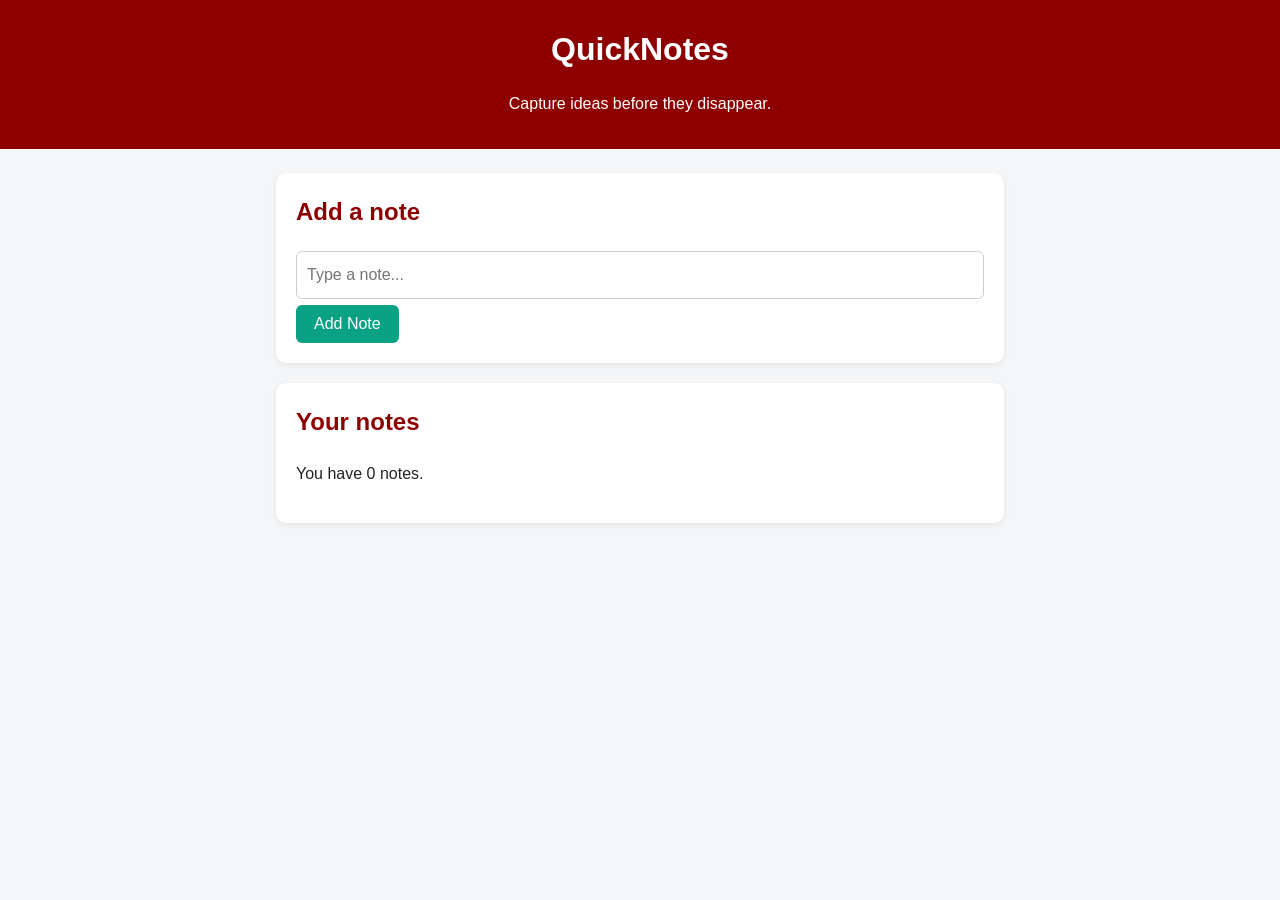
==== day4/index.html @ 179c8a8e "Day 4: Complete DOM + localStorage implementation from scratch" ====
<!DOCTYPE html>
<html lang="en">
<head>
    <meta charset="UTF-8">
    <meta name="viewport" content="width=device-width, initial-scale=1.0">
    <title>QuickNotes - Day 4</title>
    <!-- Reuse your professional Day 2 styling -->
    <link rel="stylesheet" href="../day2/style.css">
    
    <!-- Day 4 Specific Styles for Note Layout -->
    <style>
        .note {
            display: flex;
            justify-content: space-between;
            align-items: center;
            gap: 12px;
            padding: 12px 16px;
        }
        
        .note span {
            flex: 1;
            word-break: break-word;
        }

        .delete-btn {
            background-color: #8e0000;
            color: white;
            border: none;
            padding: 6px 12px;
            font-size: 0.85rem;
            border-radius: 4px;
            cursor: pointer;
            transition: background-color 0.2s;
        }

        .delete-btn:hover {
            background-color: #6b0000;
        }
    </style>

    <!-- defer is MANDATORY: waits for HTML to load before running JS -->
    <script src="script.js" defer></script>
</head>
<body>
    <header>
        <h1>QuickNotes</h1>
        <p>Capture ideas before they disappear.</p>
    </header>
    
    <main>
        <section>
            <h2>Add a note</h2>
            <!-- IDs must EXACTLY match querySelector in script.js -->
            <form id="note-form">
                <input type="text" id="note-input" placeholder="Type a note..." required />
                <button type="submit">Add Note</button>
            </form>
        </section>
        
        <section>
            <h2>Your notes</h2>
            <p id="note-count">You have 0 notes.</p>
            <!-- EMPTY LIST: JavaScript will populate this dynamically -->
            <ul id="notes-list"></ul>
        </section>
    </main>
</body>
</html>
---- day2/style.css ----
/* 1. Reset and base styles */
*,
*::before,
*::after {
  box-sizing: border-box;
}

body {
  margin: 0;
  font-family: "Segoe UI", Arial, sans-serif;
  background-color: #f4f6f8;
  color: #222;
  line-height: 1.6;
}

/* 2. Header */
header {
  background-color: #8e0000; /* EXACT RED REQUIRED */
  color: white;
  text-align: center;
  padding: 24px 16px 16px;
}

header h1 {
  margin: 0;
}

/* 3. Navigation with Flexbox */
nav {
  display: flex;
  justify-content: center;
  gap: 16px;
  margin-top: 12px;
}

nav a {
  color: white;
  text-decoration: none;
  padding: 6px 12px;
  border-radius: 6px;
  transition: background-color 0.2s ease;
}

nav a:hover {
  background-color: rgba(255, 255, 255, 0.2);
}

/* 4. Main content and section cards */
main {
  max-width: 760px;
  margin: 24px auto;
  padding: 0 16px;
}

section {
  background: white;
  padding: 20px;
  border-radius: 10px;
  margin-bottom: 20px;
  box-shadow: 0 2px 6px rgba(0, 0, 0, 0.08);
}

h2,
h3 {
  color: #8e0000; /* MATCHES HEADER RED */
  margin-top: 0;
}

/* 5. Features as a responsive grid of cards */
.features {
  list-style: none;
  padding: 0;
  display: grid;
  grid-template-columns: repeat(auto-fit, minmax(180px, 1fr));
  gap: 12px;
}

.features li {
  background-color: #e6f6f1; /* LIGHT TEAL - CRITICAL FOR GRADER */
  border-left: 4px solid #0ba184;
  padding: 12px;
  border-radius: 6px;
}

/* 6. Shortcuts table */
table {
  width: 100%;
  border-collapse: collapse;
}

th,
td {
  border: 1px solid #ddd;
  padding: 8px 12px;
  text-align: left;
}

th {
  background-color: #f0f0f0;
}

/* 7. Forms */
form {
  display: flex;
  flex-direction: column;
  gap: 6px;
}

input,
textarea {
  width: 100%;
  padding: 10px;
  border: 1px solid #ccc;
  border-radius: 6px;
  font: inherit; /* CRITICAL: Matches page font */
}

input:focus,
textarea:focus {
  outline: 2px solid #0ba184; /* ACCESSIBILITY REQUIREMENT */
  border-color: #0ba184;
}

button {
  align-self: flex-start;
  background-color: #0ba184;
  color: white;
  border: none;
  padding: 10px 18px;
  border-radius: 6px;
  font-size: 1rem;
  cursor: pointer;
  transition: background-color 0.2s ease, transform 0.2s ease;
}

button:hover {
  background-color: #088a70;
  transform: translateY(-2px);
}

/* 8. Footer */
footer {
  text-align: center;
  color: #777;
  padding: 16px;
}

/* 9. Small screens */
@media (max-width: 600px) {
  header {
    padding: 16px 12px 12px;
  }

  header h1 {
    font-size: 1.6rem;
  }

  section {
    padding: 16px;
  }
}
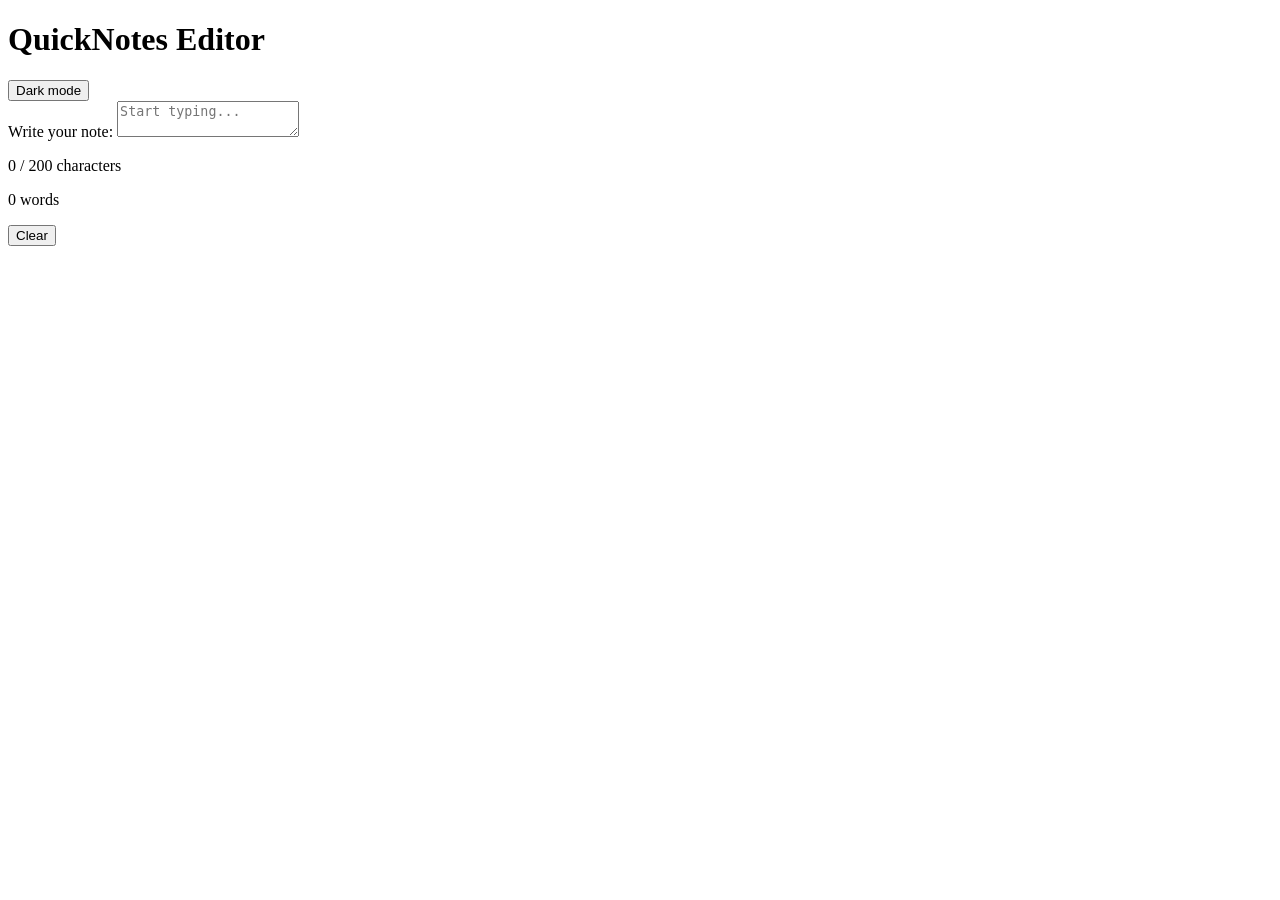
==== commit 99986ed7: "Day 4 assignment: Live character counter, dark mode, and draft persistence" ====
--- a/day4/index.html
+++ b/day4/index.html
@@ -3,65 +3,27 @@
 <head>
     <meta charset="UTF-8">
     <meta name="viewport" content="width=device-width, initial-scale=1.0">
-    <title>QuickNotes - Day 4</title>
-    <!-- Reuse your professional Day 2 styling -->
-    <link rel="stylesheet" href="../day2/style.css">
-    
-    <!-- Day 4 Specific Styles for Note Layout -->
-    <style>
-        .note {
-            display: flex;
-            justify-content: space-between;
-            align-items: center;
-            gap: 12px;
-            padding: 12px 16px;
-        }
-        
-        .note span {
-            flex: 1;
-            word-break: break-word;
-        }
-
-        .delete-btn {
-            background-color: #8e0000;
-            color: white;
-            border: none;
-            padding: 6px 12px;
-            font-size: 0.85rem;
-            border-radius: 4px;
-            cursor: pointer;
-            transition: background-color 0.2s;
-        }
-
-        .delete-btn:hover {
-            background-color: #6b0000;
-        }
-    </style>
-
-    <!-- defer is MANDATORY: waits for HTML to load before running JS -->
+    <title>QuickNotes - Live Counter & Dark Mode</title>
+    <link rel="stylesheet" href="style.css">
     <script src="script.js" defer></script>
 </head>
 <body>
     <header>
-        <h1>QuickNotes</h1>
-        <p>Capture ideas before they disappear.</p>
+        <h1>QuickNotes Editor</h1>
+        <button id="theme-toggle">Dark mode</button>
     </header>
-    
+
     <main>
-        <section>
-            <h2>Add a note</h2>
-            <!-- IDs must EXACTLY match querySelector in script.js -->
-            <form id="note-form">
-                <input type="text" id="note-input" placeholder="Type a note..." required />
-                <button type="submit">Add Note</button>
-            </form>
-        </section>
-        
-        <section>
-            <h2>Your notes</h2>
-            <p id="note-count">You have 0 notes.</p>
-            <!-- EMPTY LIST: JavaScript will populate this dynamically -->
-            <ul id="notes-list"></ul>
+        <section class="editor-section">
+            <label for="note-text">Write your note:</label>
+            <textarea id="note-text" placeholder="Start typing..."></textarea>
+            
+            <div class="counters">
+                <p id="char-count">0 / 200 characters</p>
+                <p id="word-count">0 words</p>
+            </div>
+
+            <button id="clear-btn">Clear</button>
         </section>
     </main>
 </body>
